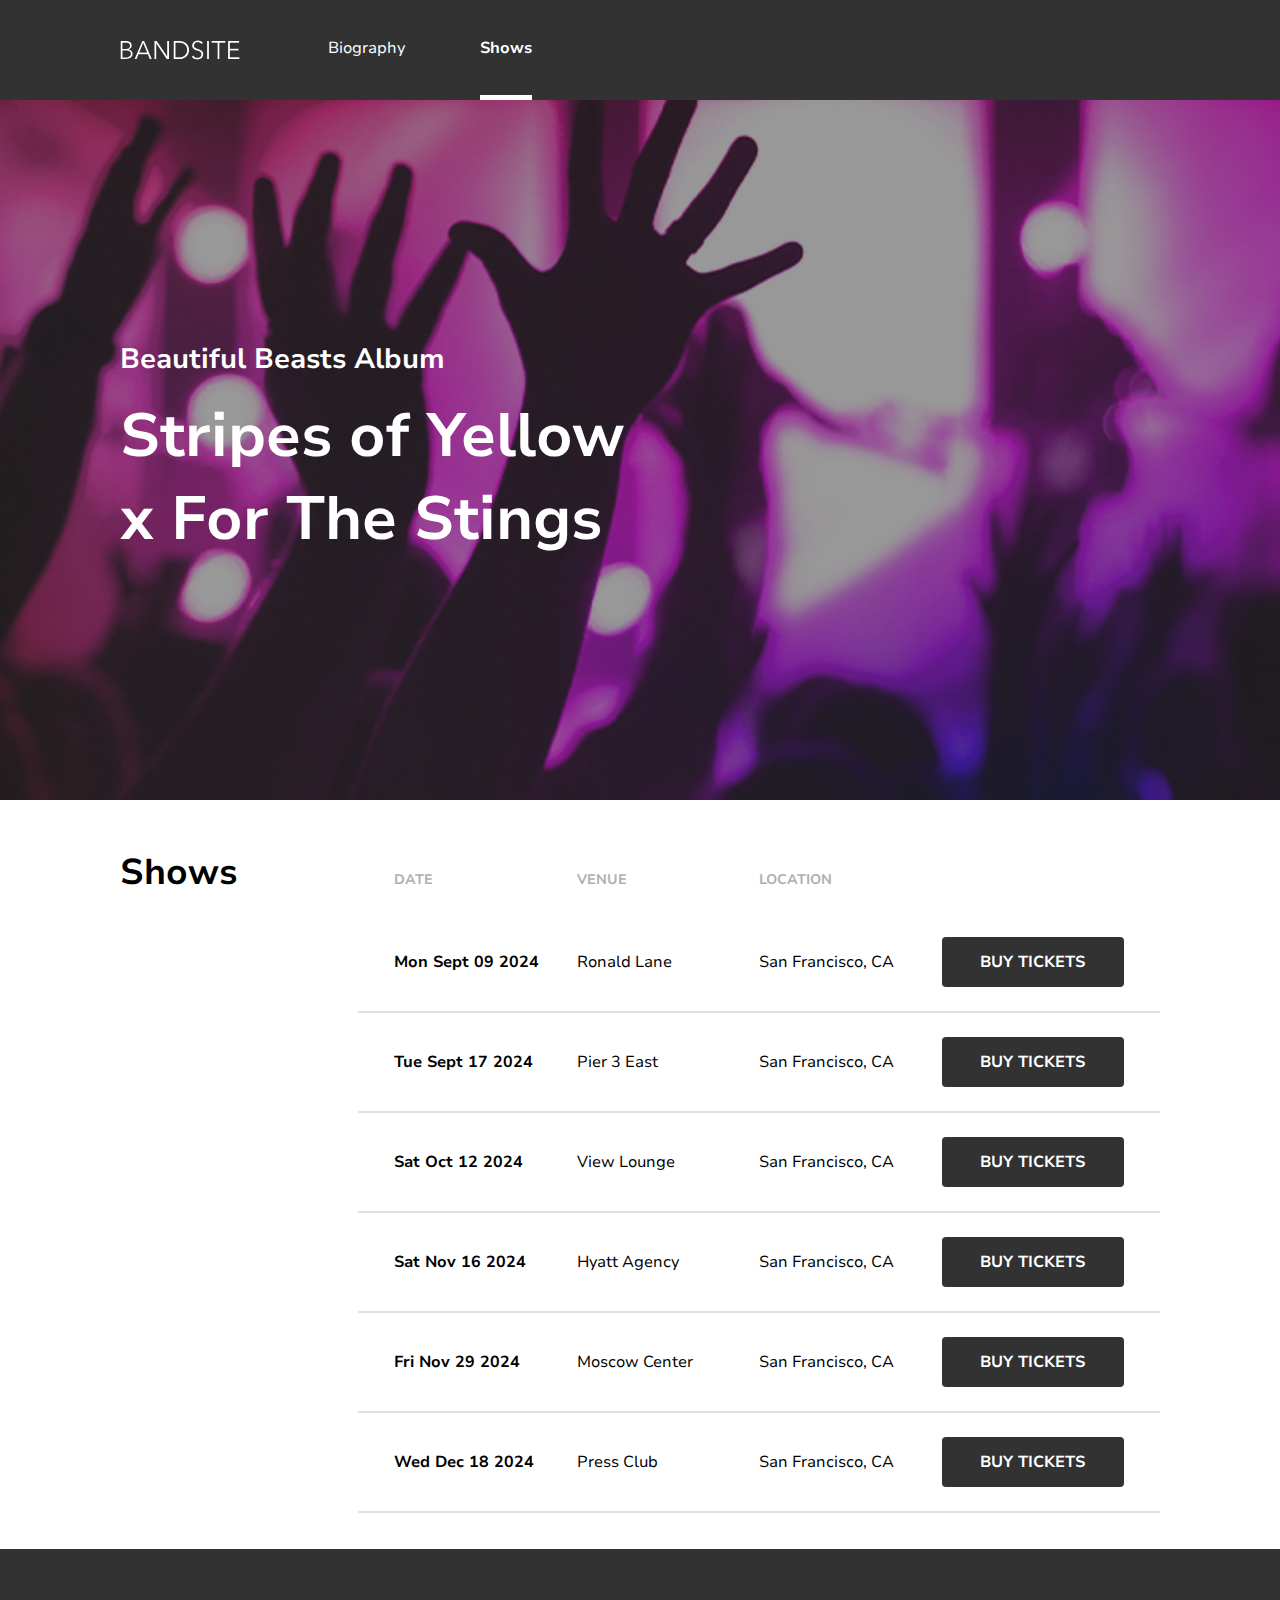
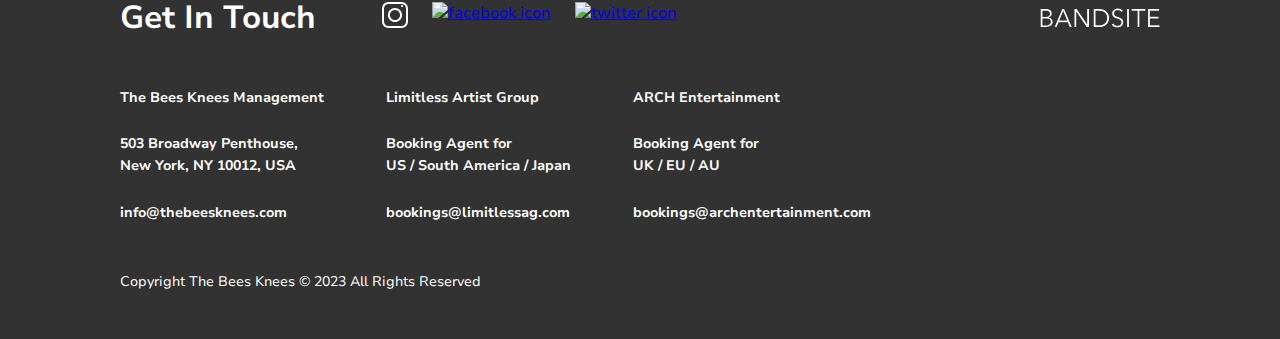
==== pages/shows.html @ a72685d3 "Made few changes in shows js and added stylings for shows page" ====
<!DOCTYPE html>
<html lang="en">
<head>
    <meta charset="UTF-8">
    <meta name="viewport" content="width=device-width, initial-scale=1.0">
    <link rel="stylesheet" href="../styles/shows.css">
    <title>Shows - Page</title>
    <script src="../scripts/build-shows-page.js" defer></script>
</head>
<body>
      <!-- HEADER -->
    <header class="header">

        <div class="header__title">

            <svg class="header__title--logo" height ="20px" width="120px" xmlns="http://www.w3.org/2000/svg">
                <image class="header__title--logo" height="20px" width="120px" href="../assets/logos/Logo-bandsite.svg" />
            </svg>
            
        </div>

        <nav class="header__navigation">
            <ul class="header__navigation--list">
                <li class="header__list"><a class="header__list--link" href="../index.html">Biography</a></li>
                <li class="header__list header__list--show"><a class="header__list--show-link" href="./shows.html">Shows</a></li>
            </ul>
        </nav>
    </header>

    <!-- Hero Block -->
    
    <section class="hero">
        <div>
            <h2 class="hero__heading">Beautiful Beasts Album</h2>
        </div>
        
        <div class="hero__sub-section">
            <h3 class="hero__sub-section--heading">Stripes of Yellow x For The Stings</h3>
      
            <iframe class= "hero__sub-section--audio" scrolling="no" frameborder="no" allow="autoplay" src="https://w.soundcloud.com/player/?url=https%3A//api.soundcloud.com/tracks/53187186&color=%23ff5500&auto_play=false&hide_related=false&show_comments=true&show_user=true&show_reposts=false&show_teaser=true&visual=true"></iframe>            
        </div>
    </section>

    <!-- Shows -->

    <main>
        <div class="shows">
            <h2 class="shows__title">Shows</h2>
        </div>

        
        <div id ="shows-container" class="shows-container">

            <!-- <div class="show-headings">
                <div class="show-headings__date">DATE</div>
                <div class="show-headings__venue">VENUE</div>
                <div class="show-headings__location">LOCATION</div>
                <div class="show-headings__button"></div>
            </div>

            <div class="show">

                <div class="show__section">
                    <div class="show__label">DATE</div>
                    <span class="show__date">Mon Sept 09 2024</span>
                </div>

                <div class="show__section">
                    <div class="show__label">VENUE</div>
                    <span class="show__venue">Ronald Lane</span>
                </div>

                <div class="show__section">
                    <div class="show__label">LOCATION</div>
                    <span class="show__location">San Francisco, CA</span>
                </div>

                <div class="show__section show__section-button">
                    <button class="show__button">BUY TICKETS</button>
                </div>
            </div> 
            
            <div class='show-divider'></div>    -->

        </div>
        
    </main>

    <footer class="footer">
        <div class="footer__contact">
            <h2 class="footer__contact-title">Get In Touch</h2>
    
            <div class="footer__social-icons">
                <a href="https://www.instagram.com/" target="blank"><img class="footer__icon" src="../assets/Icons/SVG/Icon-instagram.svg" alt="instagram icon"></a>

                <a href="https://www.facebook.com" target="blank"><img class="footer__icon" src="../assets/icons/SVG/Icon-facebook.svg" alt="facebook icon"></a>

                <a href="https://www.twitter.com" target="blank"><img class="footer__icon" src="../assets/icons/SVG/Icon-twitter.svg" alt="twitter icon"></a>
            </div> 
            
            <div class="footer__logo last-child">

                <svg class="footer__logo-image" height ="20px" width="120px" xmlns="http://www.w3.org/2000/svg">
                    <image class="footer__bandsite-logo--image" height="20px" width="120px" href="../assets/logos/Logo-bandsite.svg" />
                </svg>

            </div>
        </div>
    
        <div class="footer__company">
    
            <div class="footer__company-details">
                <h3 class="footer__company-name">The Bees Knees Management</h3>
    
                <p class="footer__company-address">503 Broadway Penthouse,<br>New York, NY 10012, USA</p>
    
                <p><a class="footer__company-email" href="mailto:info@thebeesknees.com">info@thebeesknees.com</a></p>
            </div>
    
            <div class="footer__company-details">
                <h3 class="footer__company-name">Limitless Artist Group</h3>
    
                <p class="footer__company-address">Booking Agent for <br>US / South America / Japan</p>
    
                <p><a class="footer__company-email" href="mailto:bookings@limitlessag.com">bookings@limitlessag.com</a></p>
            </div>
    
            <div class="footer__company-details">
                <h3 class="footer__company-name">ARCH Entertainment</h3>
    
                <p class="footer__company-address">Booking Agent for <br>UK / EU / AU</p>
    
                <p><a class="footer__company-email" href="mailto:bookings@archentertainment.com">bookings@archentertainment.com</a></p>
            </div>
        </div>
    
        
    
        <div class="footer__copyright">
            <p class="footer__copyright-details">Copyright The Bees Knees © 2023 All Rights Reserved</p>
        </div>
    
    </footer>
    
</body>
</html>
---- styles/shows.css ----
@font-face {
  font-family: "Nunito Sans";
  src: url("../../assets/Font/NunitoSans-Regular.woff");
  font-weight: 400;
  font-style: normal;
}
@font-face {
  font-family: "Nunito Sans";
  src: url("../../assets/Font/NunitoSans-Medium.woff");
  font-weight: 500;
  font-style: normal;
}
@font-face {
  font-family: "Nunito Sans";
  src: url("../../assets/Font/NunitoSans-Bold.woff");
  font-weight: 700;
  font-style: normal;
}
* {
  box-sizing: border-box;
  padding: 0;
  margin: 0;
}

html, body {
  font-family: "Nunito Sans", Arial, Helvetica, sans-serif;
  font-size: 1rem;
}

.footer {
  background-color: #323232;
  color: #FFFFFF;
  margin: 0;
  padding: 1.5rem 1rem;
}
@media screen and (max-width: 767px) {
  .footer {
    position: relative;
  }
}
@media screen and (min-width: 768px) and (max-width: 1279px) {
  .footer {
    padding: 3rem 2.25rem;
  }
}
@media screen and (min-width: 1280px) {
  .footer {
    padding: 3rem 7.5rem;
  }
}
.footer__contact {
  display: flex;
  flex-direction: column;
  padding-bottom: 1rem;
  gap: 0.875rem;
}
@media screen and (min-width: 768px) {
  .footer__contact {
    padding-bottom: 0;
    gap: 0;
    display: flex;
    flex-direction: row;
    align-items: baseline;
  }
}
@media screen and (min-width: 768px) and (min-width: 768px) and (max-width: 1279px) {
  .footer__contact {
    justify-content: space-between;
  }
  .footer__contact .footer__contact-title,
  .footer__contact .footer__social-icons {
    flex: 1;
  }
  .footer__contact .footer__social-icons {
    margin-right: 100px;
  }
}
@media screen and (min-width: 768px) {
  .footer__contact .last-child {
    margin-left: auto;
  }
}
@media screen and (min-width: 768px) and (min-width: 1280px) {
  .footer__contact {
    justify-content: flex-start;
    gap: 4.1rem;
  }
}
.footer__contact-title {
  font-size: 1.5rem;
  font-weight: 700;
  line-height: 2rem;
}
@media screen and (min-width: 768px) {
  .footer__contact-title {
    font-size: 2rem;
    font-weight: 700;
    line-height: 2.625rem;
  }
}
.footer__contact .footer__social-icons {
  display: flex;
  gap: 1.5rem;
}
.footer__contact .footer__social-icons .footer__icon {
  height: 1.5rem;
  transition: transform 0.3s ease;
}
@media screen and (min-width: 768px) {
  .footer__contact .footer__social-icons .footer__icon {
    height: 1.625rem;
    width: 1.625rem;
  }
}
.footer__contact .footer__social-icons .footer__icon:hover {
  transform: scale(1.25);
}
@media screen and (min-width: 768px) {
  .footer__company {
    padding: 3rem 0;
  }
}
@media screen and (min-width: 768px) and (min-width: 768px) and (max-width: 1279px) {
  .footer__company {
    display: flex;
    justify-content: space-between;
  }
}
@media screen and (min-width: 768px) and (min-width: 1280px) {
  .footer__company {
    display: flex;
    justify-content: flex-start;
    gap: 3.875rem;
  }
}
.footer__company-details {
  display: flex;
  flex-direction: column;
  justify-content: space-between;
  padding: 1rem 0;
  gap: 1rem;
  line-height: 1.125rem;
}
@media screen and (min-width: 768px) {
  .footer__company-details {
    padding: 0;
    gap: 1.5rem;
    line-height: 1.375rem;
  }
}
.footer__company-details .footer__company-name,
.footer__company-details .footer__company-address {
  font-size: 0.875rem;
  font-weight: 600;
}
@media screen and (min-width: 768px) {
  .footer__company-details .footer__company-name,
  .footer__company-details .footer__company-address {
    font-size: 0.875rem;
    font-weight: 600;
  }
}
.footer__company-details .footer__company-email {
  text-decoration: none;
  color: #FFFFFF;
  font-size: 0.813rem;
  font-weight: 400;
}
@media screen and (min-width: 768px) {
  .footer__company-details .footer__company-email {
    font-size: 0.875rem;
    font-weight: 600;
  }
}
.footer__company-details .footer__company-email:hover {
  text-decoration: underline;
}
.footer__logo {
  height: 1.25rem;
  width: 7.5rem;
}
@media screen and (max-width: 767px) {
  .footer__logo {
    position: absolute;
    margin-top: 1.25rem;
    top: 85%;
  }
}
@media screen and (max-width: 767px) {
  .footer__copyright {
    font-size: 0.625rem;
    font-weight: 400;
    margin-top: 3.75rem;
  }
}
@media screen and (min-width: 768px) {
  .footer__copyright {
    font-size: 0.875rem;
    font-weight: 400;
  }
}

.header {
  background-color: #323232;
}
@media screen and (min-width: 768px) {
  .header {
    display: flex;
    flex-wrap: wrap;
    justify-content: flex-start;
    align-items: center;
    height: 5rem;
  }
}
@media screen and (min-width: 1280px) {
  .header {
    padding-left: 5.25rem;
    height: 6.25rem;
  }
}
.header__title {
  display: flex;
  justify-content: center;
  padding: 1.5rem 2.25rem;
}
.header__navigation {
  width: 100%;
}
.header__navigation--list {
  padding: 0;
  display: flex;
  justify-content: space-around;
  list-style: none;
}
.header__navigation--list .header__list {
  width: 50%;
  display: flex;
  justify-content: center;
  padding-bottom: 0.375rem;
  border-bottom: 0.313rem solid #323232;
}
@media screen and (max-width: 767px) {
  .header__navigation--list .header__list:hover {
    border-bottom: 0.313rem solid #FFFFFF;
  }
  .header__navigation--list .header__list:active {
    font-weight: bold;
    outline: none;
  }
}
.header__navigation--list .header__list--link {
  text-decoration: none;
  color: #FFFFFF;
}
.header__navigation--list .header__list--show {
  border-bottom: 0.313rem solid #FFFFFF;
}
.header__navigation--list .header__list--show-link {
  text-decoration: none;
  color: #FFFFFF;
  font-weight: bold;
}
@media screen and (min-width: 768px) {
  .header__navigation {
    width: 30%;
    max-width: 20rem;
    height: 100%;
  }
  .header__navigation--list {
    width: 100%;
    height: 100%;
    padding: 0 1.25rem;
  }
  .header__navigation--list .header__list {
    border-bottom: none;
    padding: 0%;
    height: 100%;
  }
  .header__navigation--list .header__list--link {
    height: 100%;
    display: flex;
    align-items: center;
    border-bottom: 0.313rem solid #323232;
  }
  .header__navigation--list .header__list--link:hover {
    border-bottom: 0.313rem solid #FFFFFF;
  }
  .header__navigation--list .header__list--link:active {
    font-weight: bold;
    outline: none;
  }
  .header__navigation--list .header__list--show-link {
    height: 100%;
    display: flex;
    align-items: center;
    border-bottom: 0.313rem solid #FFFFFF;
  }
}

.hero {
  background-image: url("../assets/Images/hero-shows.jpg");
  background-repeat: no-repeat;
  background-size: cover;
  background-position: center;
  height: 300px;
  padding: 36px 16px;
  color: #FFFFFF;
  display: flex;
  flex-direction: column;
  justify-content: space-between;
  position: relative;
}
.hero::before {
  content: "";
  position: absolute;
  top: 0;
  left: 0;
  width: 100%;
  height: 100%;
  background-color: rgba(50, 50, 50, 0.5);
  z-index: 1;
}
.hero__heading, .hero__sub-section {
  position: relative;
  z-index: 2;
}
.hero__heading {
  font-size: 16px;
  font-weight: 700;
}
.hero__sub-section {
  display: flex;
  flex-direction: column;
  justify-content: space-between;
  font-size: 24px;
  font-weight: 700;
}
.hero__sub-section--audio {
  height: 100px;
  width: 100%;
}
@media screen and (min-width: 768px) and (max-width: 1279px) {
  .hero {
    height: 400px;
    padding: 42px 32px;
  }
  .hero__heading {
    font-size: 24px;
    font-weight: 600;
  }
  .hero__sub-section {
    display: flex;
    flex-direction: column;
    justify-content: space-between;
    font-size: 42px;
    font-weight: 600;
    gap: 42px;
  }
  .hero__sub-section--heading {
    padding-right: 240px;
  }
  .hero__sub-section--audio {
    height: 120px;
    width: 55%;
  }
}
@media screen and (min-width: 1280px) {
  .hero {
    height: 700px;
    padding: 13rem 7.5rem;
    display: flex;
    flex-direction: column;
    justify-content: center;
    gap: 16px;
  }
  .hero__heading {
    font-size: 28px;
  }
  .hero__sub-section {
    font-size: 52px;
    font-weight: 700;
    display: flex;
    flex-direction: row;
    justify-content: center;
    gap: 130px;
  }
  .hero__sub-section--audio {
    height: 100%;
    width: 75%;
  }
}
.hero__sub-section--audio {
  border-radius: 5px;
}

@media screen and (min-width: 1280px) {
  main {
    width: 100%;
    display: flex;
  }
}

.shows {
  padding: 32px 16px 0 16px;
}
@media screen and (min-width: 768px) and (max-width: 1279px) {
  .shows {
    padding: 48px 36px 0 36px;
  }
}
@media screen and (min-width: 1280px) {
  .shows {
    padding: 48px 120px;
  }
}
.shows__title {
  font-size: 28px;
}
@media screen and (min-width: 768px) {
  .shows__title {
    font-size: 36px;
  }
}

.shows-container {
  padding: 36px 0;
}
@media screen and (min-width: 1280px) {
  .shows-container {
    width: 100%;
    padding-top: 70px;
    padding-right: 120px;
  }
}
.shows-container .show-headings {
  display: none;
}
@media screen and (min-width: 768px) {
  .shows-container .show-headings {
    padding: 0 36px 24px 36px;
    display: flex;
    justify-content: space-between;
    color: #AFAFAF;
    font-size: 14px;
    font-weight: 600;
  }
  .shows-container .show-headings__date, .shows-container .show-headings__venue, .shows-container .show-headings__location, .shows-container .show-headings__button {
    flex: 1;
    text-align: left;
  }
  .shows-container .show-headings__button {
    text-align: right;
  }
}
.shows-container .show {
  padding: 16px;
  display: flex;
  flex-direction: column;
  align-items: self-start;
  gap: 16px;
}
@media screen and (min-width: 768px) {
  .shows-container .show {
    padding: 24px 36px;
    display: flex;
    flex-direction: row;
    justify-content: space-between;
    align-items: center;
    gap: 0;
  }
}
.shows-container .show:hover {
  background-color: #E1E1E1;
  cursor: pointer;
}
.shows-container .show-selected {
  background-color: #f8eff7;
  border: 3px solid #f8dcf1;
}
.shows-container .show-selected:hover {
  background-color: #f8eff7;
}
.shows-container .show__section {
  display: flex;
  flex-direction: column;
  gap: 2px;
}
@media screen and (min-width: 768px) {
  .shows-container .show__section {
    flex: 1;
    text-align: left;
  }
}
.shows-container .show__section .show__label {
  color: #AFAFAF;
  font-size: 13px;
  font-weight: 600;
}
@media screen and (min-width: 768px) {
  .shows-container .show__section .show__label {
    display: none;
  }
}
.shows-container .show__section .show__date {
  color: #000000;
  font-size: 16px;
  font-weight: 700;
}
.shows-container .show__section .show__venue, .shows-container .show__section .show__location {
  color: #000000;
  font-size: 16px;
  font-weight: 400;
}
.shows-container .show__section-button {
  width: 100%;
}
.shows-container .show__section-button .show__button {
  width: 100%;
  color: #FFFFFF;
  background-color: #323232;
  display: flex;
  justify-content: center;
  padding: 14px;
  border-radius: 4px;
  font-size: 16px;
  font-weight: 600;
}
.shows-container .show-divider {
  border: 1px solid #E1E1E1;
}
@media screen and (min-width: 768px) and (max-width: 1279px) {
  .shows-container .show-divider {
    margin: 0 16px;
  }
}/*# sourceMappingURL=shows.css.map */
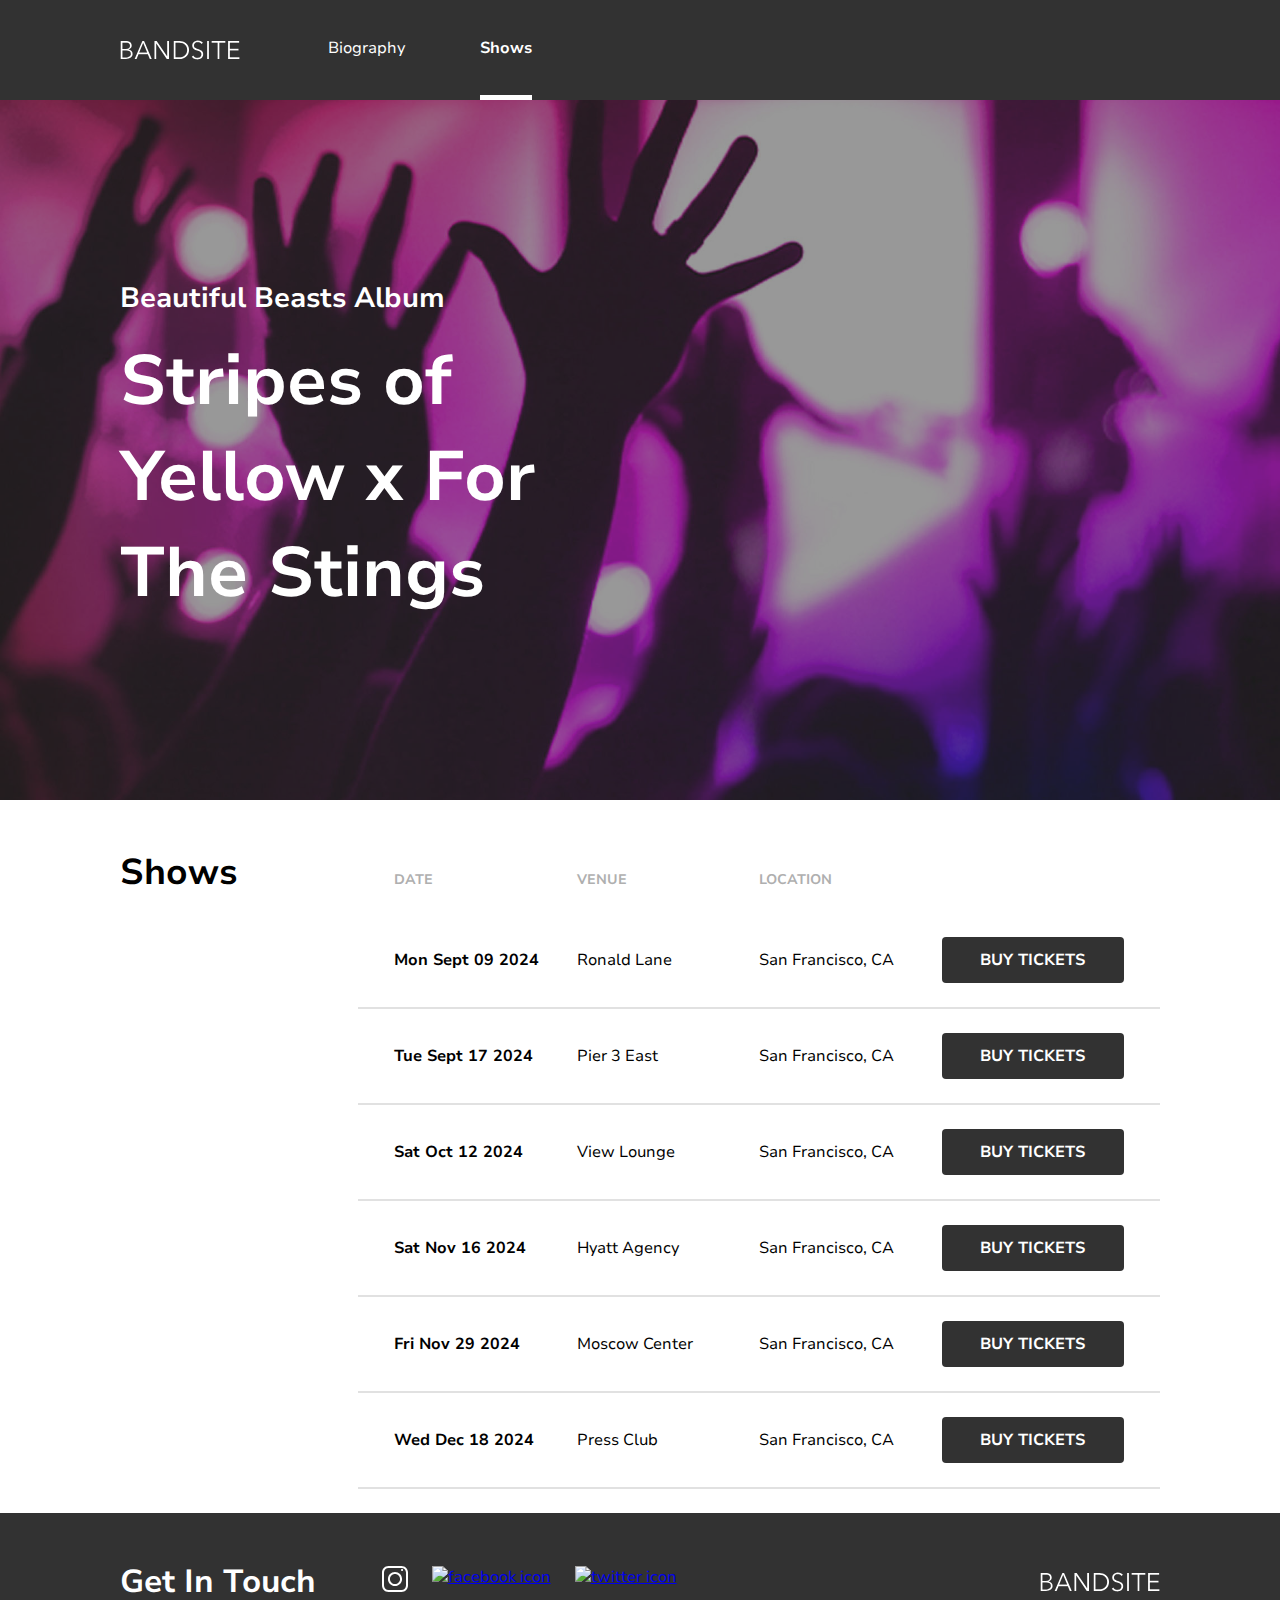
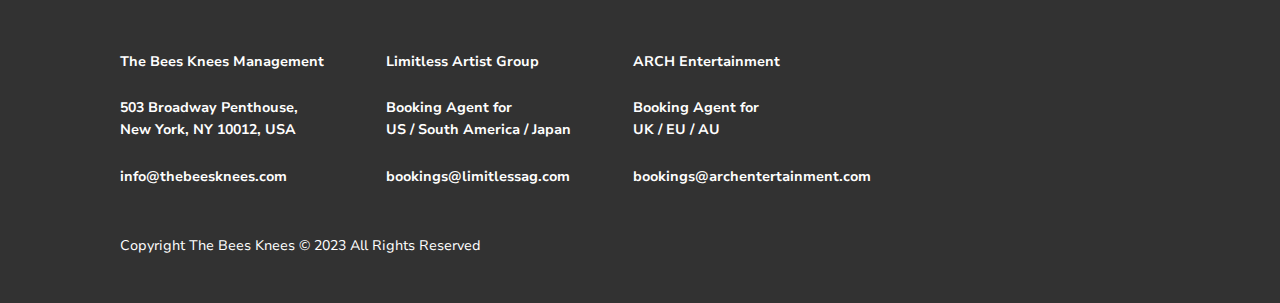
==== commit 44e3b5c5: "Removed obsolete 'scrolling' and 'frameborder' attributes from iframe element" ====
--- a/pages/shows.html
+++ b/pages/shows.html
@@ -37,7 +37,7 @@
         <div class="hero__sub-section">
             <h3 class="hero__sub-section--heading">Stripes of Yellow x For The Stings</h3>
       
-            <iframe class= "hero__sub-section--audio" scrolling="no" frameborder="no" allow="autoplay" src="https://w.soundcloud.com/player/?url=https%3A//api.soundcloud.com/tracks/53187186&color=%23ff5500&auto_play=false&hide_related=false&show_comments=true&show_user=true&show_reposts=false&show_teaser=true&visual=true"></iframe>            
+            <iframe class= "hero__sub-section--audio" allow="autoplay" src="https://w.soundcloud.com/player/?url=https%3A//api.soundcloud.com/tracks/53187186&color=%23ff5500&auto_play=false&hide_related=false&show_comments=true&show_user=true&show_reposts=false&show_teaser=true&visual=true"></iframe>            
         </div>
     </section>
 
@@ -47,40 +47,8 @@
         <div class="shows">
             <h2 class="shows__title">Shows</h2>
         </div>
-
         
-        <div id ="shows-container" class="shows-container">
-
-            <!-- <div class="show-headings">
-                <div class="show-headings__date">DATE</div>
-                <div class="show-headings__venue">VENUE</div>
-                <div class="show-headings__location">LOCATION</div>
-                <div class="show-headings__button"></div>
-            </div>
-
-            <div class="show">
-
-                <div class="show__section">
-                    <div class="show__label">DATE</div>
-                    <span class="show__date">Mon Sept 09 2024</span>
-                </div>
-
-                <div class="show__section">
-                    <div class="show__label">VENUE</div>
-                    <span class="show__venue">Ronald Lane</span>
-                </div>
-
-                <div class="show__section">
-                    <div class="show__label">LOCATION</div>
-                    <span class="show__location">San Francisco, CA</span>
-                </div>
-
-                <div class="show__section show__section-button">
-                    <button class="show__button">BUY TICKETS</button>
-                </div>
-            </div> 
-            
-            <div class='show-divider'></div>    -->
+        <div id ="shows-container" class="shows-container">        
 
         </div>
         
--- a/styles/shows.css
+++ b/styles/shows.css
@@ -302,8 +302,8 @@
   background-repeat: no-repeat;
   background-size: cover;
   background-position: center;
-  height: 300px;
-  padding: 36px 16px;
+  height: 18.75rem;
+  padding: 2.25rem 1rem;
   color: #FFFFFF;
   display: flex;
   flex-direction: column;
@@ -325,64 +325,66 @@
   z-index: 2;
 }
 .hero__heading {
-  font-size: 16px;
+  font-size: 1rem;
   font-weight: 700;
 }
 .hero__sub-section {
   display: flex;
   flex-direction: column;
   justify-content: space-between;
-  font-size: 24px;
+  font-size: 1.5rem;
   font-weight: 700;
 }
 .hero__sub-section--audio {
+  overflow: hidden;
+  border: none;
   height: 100px;
   width: 100%;
 }
 @media screen and (min-width: 768px) and (max-width: 1279px) {
   .hero {
-    height: 400px;
-    padding: 42px 32px;
+    height: 25rem;
+    padding: 2.625rem 2rem;
   }
   .hero__heading {
-    font-size: 24px;
+    font-size: 1.5rem;
     font-weight: 600;
   }
   .hero__sub-section {
     display: flex;
     flex-direction: column;
     justify-content: space-between;
-    font-size: 42px;
-    font-weight: 600;
     gap: 42px;
+    font-size: 2.625rem;
+    font-weight: 700;
   }
   .hero__sub-section--heading {
-    padding-right: 240px;
+    padding-right: 15rem;
   }
   .hero__sub-section--audio {
-    height: 120px;
+    height: 7.5rem;
     width: 55%;
   }
 }
 @media screen and (min-width: 1280px) {
   .hero {
-    height: 700px;
+    height: 43.75rem;
     padding: 13rem 7.5rem;
     display: flex;
     flex-direction: column;
     justify-content: center;
-    gap: 16px;
+    gap: 1rem;
   }
   .hero__heading {
-    font-size: 28px;
+    font-size: 1.75rem;
   }
   .hero__sub-section {
-    font-size: 52px;
-    font-weight: 700;
     display: flex;
     flex-direction: row;
     justify-content: center;
-    gap: 130px;
+    gap: 8.125rem;
+    font-size: 3.75rem;
+    font-weight: 700;
   }
   .hero__sub-section--audio {
     height: 100%;
@@ -390,7 +392,7 @@
   }
 }
 .hero__sub-section--audio {
-  border-radius: 5px;
+  border-radius: 0.313rem;
 }
 
 @media screen and (min-width: 1280px) {
@@ -401,35 +403,40 @@
 }
 
 .shows {
-  padding: 32px 16px 0 16px;
+  padding: 2rem 1rem 0 1rem;
 }
 @media screen and (min-width: 768px) and (max-width: 1279px) {
   .shows {
-    padding: 48px 36px 0 36px;
+    padding: 3rem 2.25rem 0 2.25rem;
   }
 }
 @media screen and (min-width: 1280px) {
   .shows {
-    padding: 48px 120px;
+    padding: 3rem 7.5rem;
   }
 }
 .shows__title {
-  font-size: 28px;
+  font-size: 1.75rem;
 }
 @media screen and (min-width: 768px) {
   .shows__title {
-    font-size: 36px;
+    font-size: 2.25rem;
   }
 }
 
 .shows-container {
-  padding: 36px 0;
+  padding: 0.875rem 0 1.5rem 0;
+}
+@media screen and (min-width: 768px) and (max-width: 1279px) {
+  .shows-container {
+    padding: 2.375rem 0;
+  }
 }
 @media screen and (min-width: 1280px) {
   .shows-container {
     width: 100%;
-    padding-top: 70px;
-    padding-right: 120px;
+    padding-top: 4.375rem;
+    padding-right: 7.5rem;
   }
 }
 .shows-container .show-headings {
@@ -437,11 +444,11 @@
 }
 @media screen and (min-width: 768px) {
   .shows-container .show-headings {
-    padding: 0 36px 24px 36px;
+    padding: 0 2.25rem 1.5rem 2.25rem;
     display: flex;
     justify-content: space-between;
     color: #AFAFAF;
-    font-size: 14px;
+    font-size: 0.875rem;
     font-weight: 600;
   }
   .shows-container .show-headings__date, .shows-container .show-headings__venue, .shows-container .show-headings__location, .shows-container .show-headings__button {
@@ -453,15 +460,15 @@
   }
 }
 .shows-container .show {
-  padding: 16px;
+  padding: 1rem;
   display: flex;
   flex-direction: column;
   align-items: self-start;
-  gap: 16px;
+  gap: 1rem;
 }
 @media screen and (min-width: 768px) {
   .shows-container .show {
-    padding: 24px 36px;
+    padding: 1.5rem 2.25rem;
     display: flex;
     flex-direction: row;
     justify-content: space-between;
@@ -483,7 +490,7 @@
 .shows-container .show__section {
   display: flex;
   flex-direction: column;
-  gap: 2px;
+  gap: 0.125rem;
 }
 @media screen and (min-width: 768px) {
   .shows-container .show__section {
@@ -493,8 +500,8 @@
 }
 .shows-container .show__section .show__label {
   color: #AFAFAF;
-  font-size: 13px;
-  font-weight: 600;
+  font-size: 0.813rem;
+  font-weight: 700;
 }
 @media screen and (min-width: 768px) {
   .shows-container .show__section .show__label {
@@ -503,12 +510,13 @@
 }
 .shows-container .show__section .show__date {
   color: #000000;
-  font-size: 16px;
-  font-weight: 700;
-}
-.shows-container .show__section .show__venue, .shows-container .show__section .show__location {
+  font-size: 1rem;
+  font-weight: 700;
+}
+.shows-container .show__section .show__venue,
+.shows-container .show__section .show__location {
   color: #000000;
-  font-size: 16px;
+  font-size: 1rem;
   font-weight: 400;
 }
 .shows-container .show__section-button {
@@ -520,16 +528,16 @@
   background-color: #323232;
   display: flex;
   justify-content: center;
-  padding: 14px;
-  border-radius: 4px;
-  font-size: 16px;
-  font-weight: 600;
+  padding: 0.75rem;
+  border-radius: 0.25rem;
+  font-size: 1rem;
+  font-weight: 700;
 }
 .shows-container .show-divider {
-  border: 1px solid #E1E1E1;
+  border: 0.063rem solid #E1E1E1;
 }
 @media screen and (min-width: 768px) and (max-width: 1279px) {
   .shows-container .show-divider {
-    margin: 0 16px;
+    margin: 0 1rem;
   }
 }/*# sourceMappingURL=shows.css.map */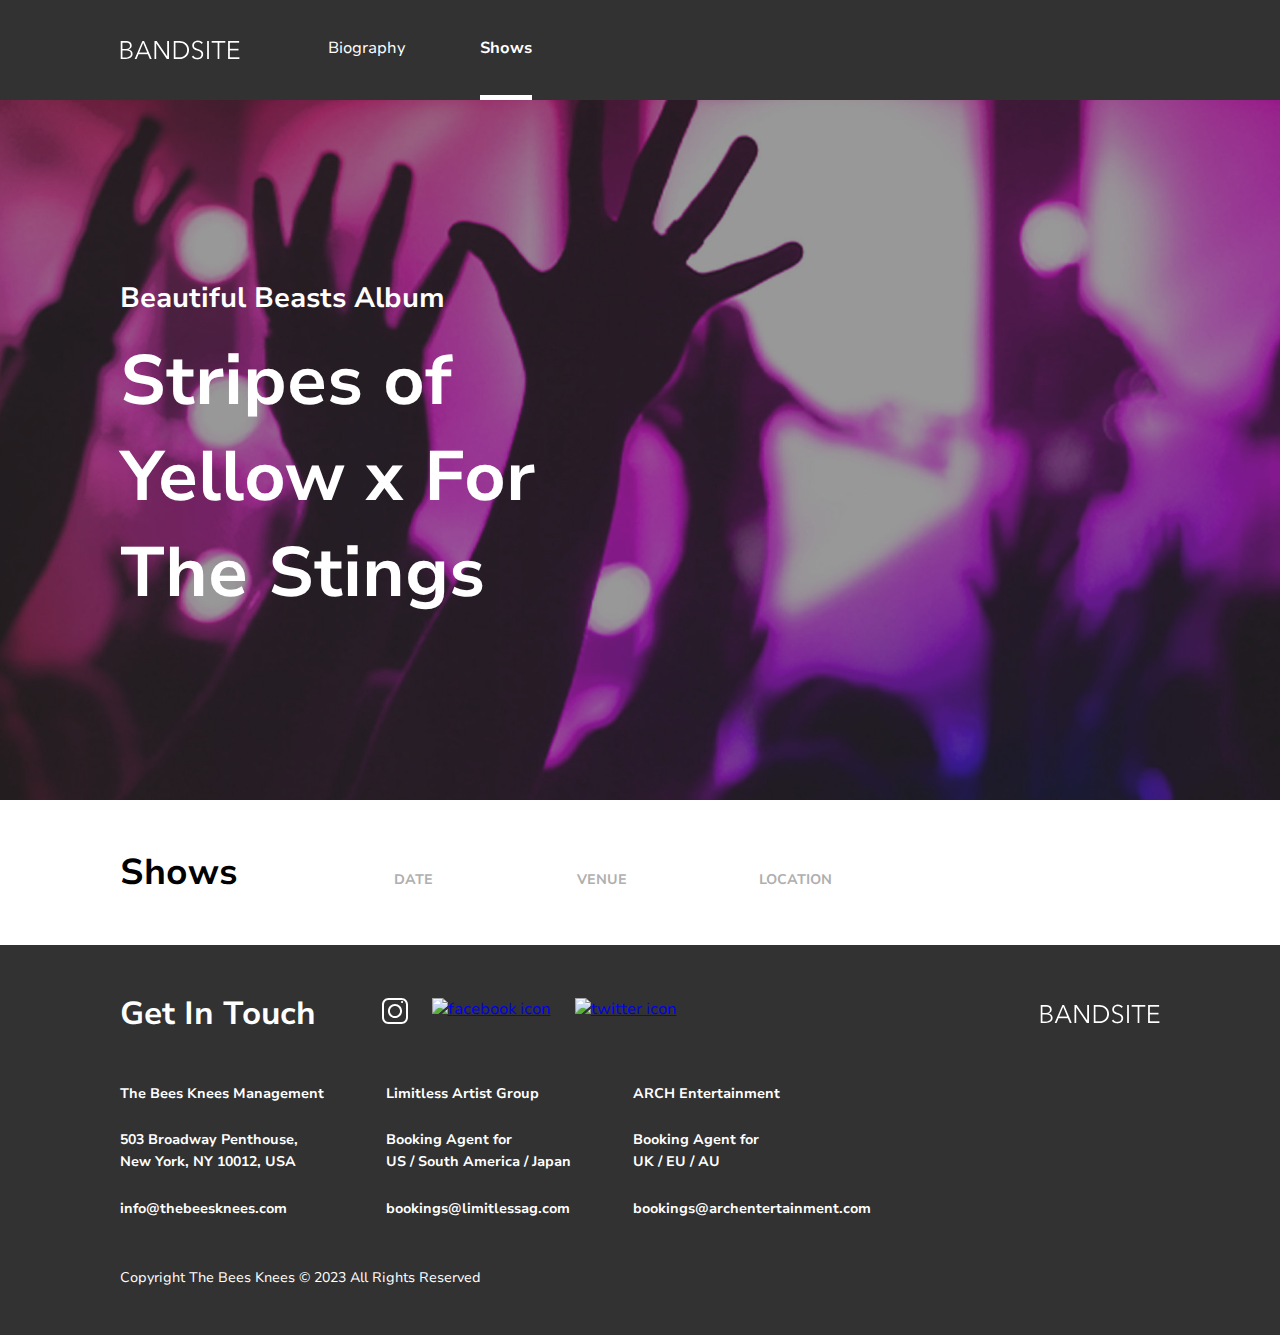
==== commit e8b1cf55: "create file for define class and retrieve data" ====
--- a/pages/shows.html
+++ b/pages/shows.html
@@ -4,8 +4,11 @@
     <meta charset="UTF-8">
     <meta name="viewport" content="width=device-width, initial-scale=1.0">
     <link rel="stylesheet" href="../styles/shows.css">
-    <title>Shows - Page</title>
+
+    <script src="https://unpkg.com/axios/dist/axios.min.js"></script>
+    <script src="../scripts/band-site-api.js"></script>
     <script src="../scripts/build-shows-page.js" defer></script>
+    <title>Bandsite - Shows</title>
 </head>
 <body>
       <!-- HEADER -->
@@ -13,10 +16,10 @@
 
         <div class="header__title">
 
-            <svg class="header__title--logo" height ="20px" width="120px" xmlns="http://www.w3.org/2000/svg">
-                <image class="header__title--logo" height="20px" width="120px" href="../assets/logos/Logo-bandsite.svg" />
+            <svg class="header__logo" height="20px" width="120px" xmlns="http://www.w3.org/2000/svg">
+                <a href="../index.html"><image class="header__title--logo" height="20px" width="120px" href="../assets/logos/Logo-bandsite.svg"/></a>
             </svg>
-            
+
         </div>
 
         <nav class="header__navigation">
@@ -28,16 +31,16 @@
     </header>
 
     <!-- Hero Block -->
-    
+
     <section class="hero">
         <div>
             <h2 class="hero__heading">Beautiful Beasts Album</h2>
         </div>
-        
+
         <div class="hero__sub-section">
             <h3 class="hero__sub-section--heading">Stripes of Yellow x For The Stings</h3>
-      
-            <iframe class= "hero__sub-section--audio" allow="autoplay" src="https://w.soundcloud.com/player/?url=https%3A//api.soundcloud.com/tracks/53187186&color=%23ff5500&auto_play=false&hide_related=false&show_comments=true&show_user=true&show_reposts=false&show_teaser=true&visual=true"></iframe>            
+
+            <iframe class="hero__sub-section--audio" title="sound-cloud__audio" allow="autoplay" src="https://w.soundcloud.com/player/?url=https%3A//api.soundcloud.com/tracks/53187186&color=%23ff5500&auto_play=false&hide_related=false&show_comments=true&show_user=true&show_reposts=false&show_teaser=true&visual=true"></iframe>
         </div>
     </section>
 
@@ -47,68 +50,66 @@
         <div class="shows">
             <h2 class="shows__title">Shows</h2>
         </div>
-        
-        <div id ="shows-container" class="shows-container">        
+
+        <div id="shows-container" class="shows-container">
 
         </div>
-        
+
     </main>
 
     <footer class="footer">
         <div class="footer__contact">
             <h2 class="footer__contact-title">Get In Touch</h2>
-    
+
             <div class="footer__social-icons">
                 <a href="https://www.instagram.com/" target="blank"><img class="footer__icon" src="../assets/Icons/SVG/Icon-instagram.svg" alt="instagram icon"></a>
 
                 <a href="https://www.facebook.com" target="blank"><img class="footer__icon" src="../assets/icons/SVG/Icon-facebook.svg" alt="facebook icon"></a>
 
                 <a href="https://www.twitter.com" target="blank"><img class="footer__icon" src="../assets/icons/SVG/Icon-twitter.svg" alt="twitter icon"></a>
-            </div> 
-            
+            </div>
+
             <div class="footer__logo last-child">
 
-                <svg class="footer__logo-image" height ="20px" width="120px" xmlns="http://www.w3.org/2000/svg">
-                    <image class="footer__bandsite-logo--image" height="20px" width="120px" href="../assets/logos/Logo-bandsite.svg" />
+                <svg class="footer__logo-image" height="20px" width="120px" xmlns="http://www.w3.org/2000/svg">
+                    <a href="../index.html"><image class="footer__bandsite-logo--image" height="20px" width="120px" href="../assets/logos/Logo-bandsite.svg"/></a>
                 </svg>
 
             </div>
         </div>
-    
+
         <div class="footer__company">
-    
+
             <div class="footer__company-details">
                 <h3 class="footer__company-name">The Bees Knees Management</h3>
-    
+
                 <p class="footer__company-address">503 Broadway Penthouse,<br>New York, NY 10012, USA</p>
-    
+
                 <p><a class="footer__company-email" href="mailto:info@thebeesknees.com">info@thebeesknees.com</a></p>
             </div>
-    
+
             <div class="footer__company-details">
                 <h3 class="footer__company-name">Limitless Artist Group</h3>
-    
+
                 <p class="footer__company-address">Booking Agent for <br>US / South America / Japan</p>
-    
+
                 <p><a class="footer__company-email" href="mailto:bookings@limitlessag.com">bookings@limitlessag.com</a></p>
             </div>
-    
+
             <div class="footer__company-details">
                 <h3 class="footer__company-name">ARCH Entertainment</h3>
-    
+
                 <p class="footer__company-address">Booking Agent for <br>UK / EU / AU</p>
-    
+
                 <p><a class="footer__company-email" href="mailto:bookings@archentertainment.com">bookings@archentertainment.com</a></p>
             </div>
         </div>
-    
-        
-    
+
         <div class="footer__copyright">
             <p class="footer__copyright-details">Copyright The Bees Knees © 2023 All Rights Reserved</p>
         </div>
-    
+
     </footer>
-    
+
 </body>
 </html>--- a/styles/shows.css
+++ b/styles/shows.css
@@ -481,11 +481,11 @@
   cursor: pointer;
 }
 .shows-container .show-selected {
-  background-color: #f8eff7;
-  border: 3px solid #f8dcf1;
+  background-color: #FAFAFA;
+  border: 3px solid #323232;
 }
 .shows-container .show-selected:hover {
-  background-color: #f8eff7;
+  background-color: #FAFAFA;
 }
 .shows-container .show__section {
   display: flex;
